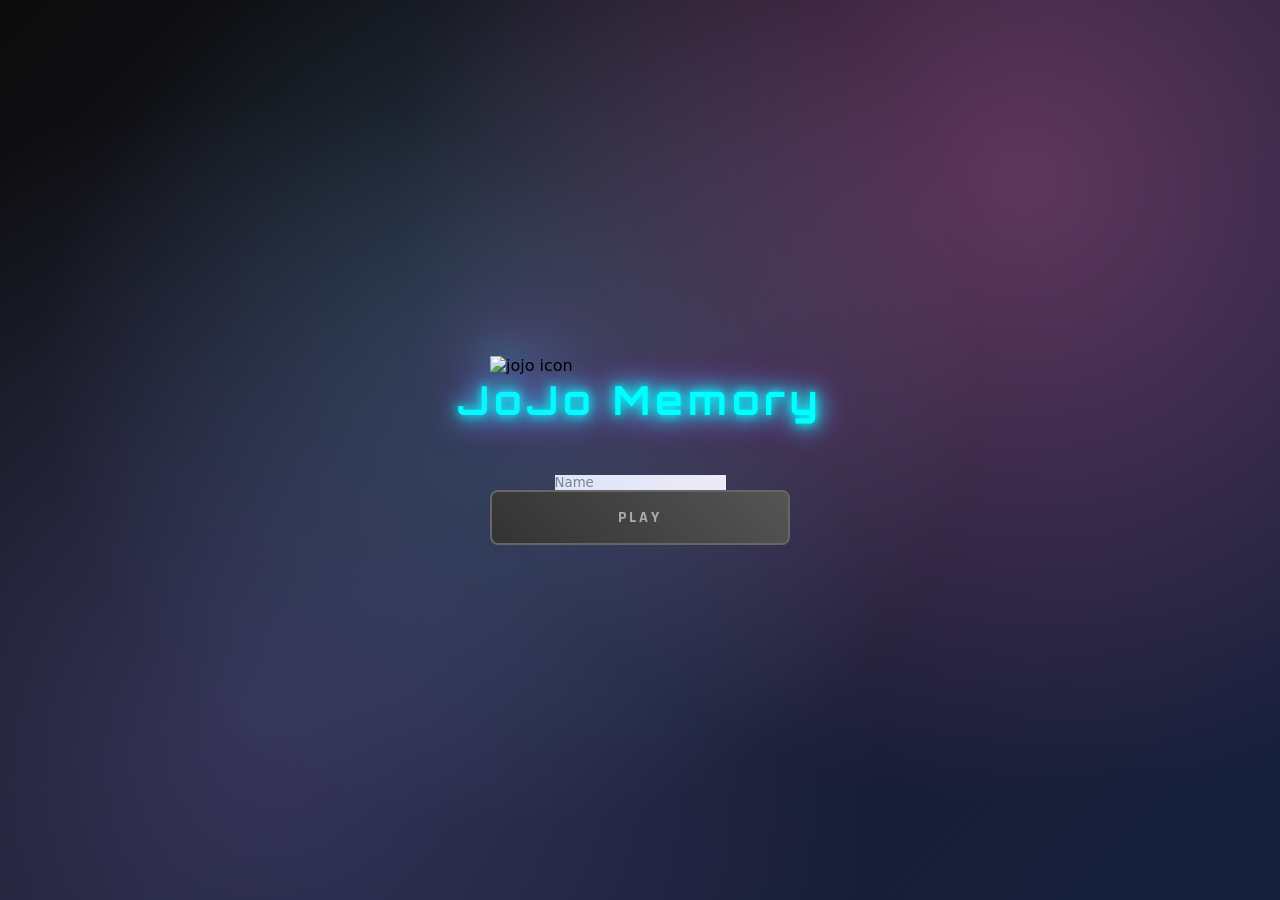
==== index.html @ 77605fc8 "feat: Criado a parte do Login" ====
<!DOCTYPE html>
<html lang="en">
<head>
    <meta charset="UTF-8">
    <meta name="viewport" content="width=device-width, initial-scale=1.0">
    <link rel="stylesheet" href="assets/styles/reset.css">
    <link rel="stylesheet" href="assets/styles/login.css">
    <script src="assets/js/login.js"></script>
    <title>Jogo da Memória</title>
</head>
<body>
    <form class="login-form">
        <div class="login__header">
        <img src="https://static.wikia.nocookie.net/liberproeliis/images/2/28/JoJo%E2%80%99s-Bizarre-04.jpg/revision/latest/scale-to-width-down/640?cb=20161128222812&path-prefix=pt-br" alt="jojo icon">
        <h1>JoJo Memory</h1>
    </div>
    <input type="text" placeholder="Name" class="login_input">
    <button type="submit" class="login__button" disabled>Play</button>
    </form>
</body>
</html>
---- assets/styles/login.css ----
@import url('https://fonts.googleapis.com/css2?family=Bangers&family=Orbitron:wght@400..900&family=Rajdhani:wght@300..700&family=Exo+2:wght@100..900&display=swap');

.login-form {
    align-items: center;
    display: flex;
    flex-direction: column;
    height: 100vh;
    justify-content: center;
    background: linear-gradient(135deg, #0c0c0c 0%, #1a1a2e 50%, #16213e 100%);
    position: relative;
    overflow: hidden;
}

.login-form::before {
    content: '';
    position: absolute;
    top: 0;
    left: 0;
    right: 0;
    bottom: 0;
    background: 
        radial-gradient(circle at 20% 80%, rgba(120,119,198,0.3) 0%, transparent 50%),
        radial-gradient(circle at 80% 20%, rgba(255,119,198,0.3) 0%, transparent 50%),
        radial-gradient(circle at 40% 40%, rgba(120,219,255,0.2) 0%, transparent 50%);
    animation: neonPulse 4s ease-in-out infinite alternate;
}

@keyframes neonPulse {
    0% { opacity: 0.5; }
    100% { opacity: 1; }
}

.login__header {
    align-items: center;
    display: flex;
    flex-direction: column;
    justify-content: center;
    margin-bottom: 50px;
    z-index: 2;
    position: relative;
}

.login__header img {
    width: 300px;
    filter: drop-shadow(0 0 20px #00ffff) drop-shadow(0 0 40px #ff00ff);
}

.login__header h1 {
    color: #00ffff;
    font-size: 2.5em;
    font-family: 'Orbitron', "Bangers", monospace;
    text-shadow: 
        0 0 10px #00ffff,
        0 0 20px #00ffff,
        0 0 30px #00ffff,
        0 0 40px #ff00ff;
    letter-spacing: 5px;
    animation: glitch 2s infinite;
}

@keyframes glitch {
    0%, 100% { transform: translate(0); }
    20% { transform: translate(-2px, 2px); }
    40% { transform: translate(-2px, -2px); }
    60% { transform: translate(2px, 2px); }
    80% { transform: translate(2px, -2px); }
}

.login__input {
    border: 2px solid #00ffff;
    border-radius: 8px;
    color: #fff;
    font-size: 1em;
    margin-bottom: 15px;
    max-width: 300px;
    outline: none;
    padding: 15px;
    width: 100%;
    background: rgba(0, 0, 0, 0.8);
    backdrop-filter: blur(10px);
    box-shadow: 
        0 0 20px rgba(0, 255, 255, 0.3),
        inset 0 1px 0 rgba(255, 255, 255, 0.1);
    transition: all 0.3s ease;
    position: relative;
}

.login__input:focus {
    border-color: #ff00ff;
    box-shadow: 
        0 0 30px rgba(255, 0, 255, 0.6),
        inset 0 1px 0 rgba(255, 255, 255, 0.2);
    transform: scale(1.05);
}

.login__input::placeholder {
    color: rgba(255, 255, 255, 0.5);
}

.login__button {
    background: linear-gradient(45deg, #ff00ff, #00ffff);
    border: 2px solid #fff;
    border-radius: 8px;
    color: #000;
    cursor: pointer;
    font-size: 1em;
    font-weight: bold;
    font-family: 'Rajdhani', sans-serif;
    max-width: 300px;
    padding: 15px;
    width: 100%;
    text-transform: uppercase;
    letter-spacing: 3px;
    box-shadow: 
        0 0 20px rgba(255, 0, 255, 0.5),
        0 0 40px rgba(0, 255, 255, 0.3);
    transition: all 0.3s ease;
    position: relative;
    overflow: hidden;
}

.login__button::before {
    content: '';
    position: absolute;
    top: 0;
    left: -100%;
    width: 100%;
    height: 100%;
    background: linear-gradient(90deg, transparent, rgba(255,255,255,0.4), transparent);
    transition: left 0.5s;
}

.login__button:hover:not(:disabled)::before {
    left: 100%;
}

.login__button:hover:not(:disabled) {
    transform: translateY(-3px) scale(1.05);
    box-shadow: 
        0 0 30px rgba(255, 0, 255, 0.8),
        0 0 60px rgba(0, 255, 255, 0.6);
}

.login__button:disabled {
    background: linear-gradient(45deg, #333, #555);
    border-color: #666;
    color: #aaa;
    cursor: auto;
    box-shadow: none;
}
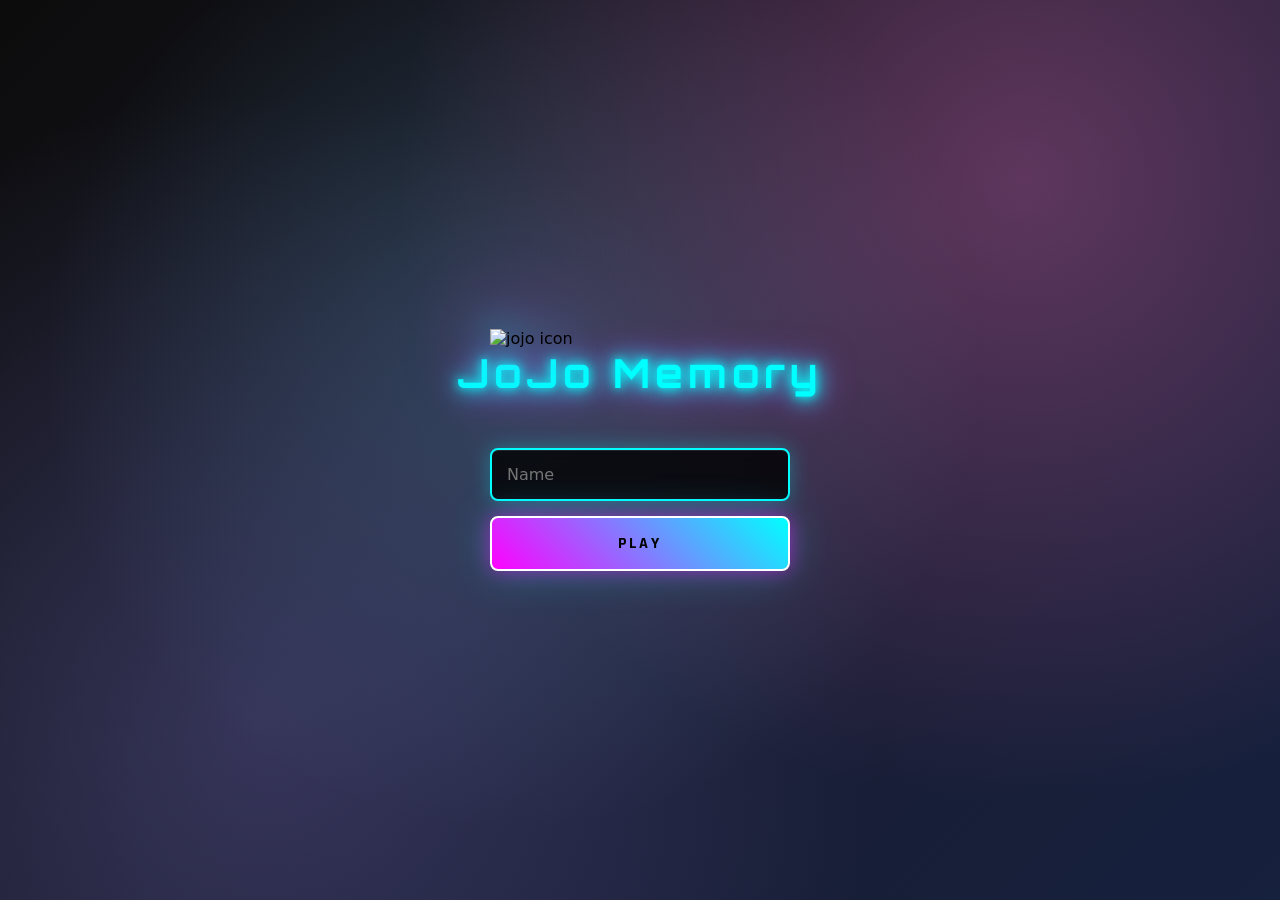
==== commit 982863fd: "bugfix: Corrige bug do seletor de classe do input" ====
--- a/index.html
+++ b/index.html
@@ -10,12 +10,12 @@
 </head>
 <body>
     <form class="login-form">
-        <div class="login__header">
+    <div class="login__header">
         <img src="https://static.wikia.nocookie.net/liberproeliis/images/2/28/JoJo%E2%80%99s-Bizarre-04.jpg/revision/latest/scale-to-width-down/640?cb=20161128222812&path-prefix=pt-br" alt="jojo icon">
         <h1>JoJo Memory</h1>
     </div>
     <input type="text" placeholder="Name" class="login_input">
-    <button type="submit" class="login__button" disabled>Play</button>
+    <button type="submit" class="login__button disabled">Play</button>
     </form>
 </body>
 </html> 
--- a/assets/styles/login.css
+++ b/assets/styles/login.css
@@ -66,14 +66,14 @@
     80% { transform: translate(2px, -2px); }
 }
 
-.login__input {
+    input {
     border: 2px solid #00ffff;
     border-radius: 8px;
     color: #fff;
     font-size: 1em;
     margin-bottom: 15px;
     max-width: 300px;
-    outline: none;
+    margin-bottom: 100;
     padding: 15px;
     width: 100%;
     background: rgba(0, 0, 0, 0.8);
@@ -85,17 +85,6 @@
     position: relative;
 }
 
-.login__input:focus {
-    border-color: #ff00ff;
-    box-shadow: 
-        0 0 30px rgba(255, 0, 255, 0.6),
-        inset 0 1px 0 rgba(255, 255, 255, 0.2);
-    transform: scale(1.05);
-}
-
-.login__input::placeholder {
-    color: rgba(255, 255, 255, 0.5);
-}
 
 .login__button {
     background: linear-gradient(45deg, #ff00ff, #00ffff);
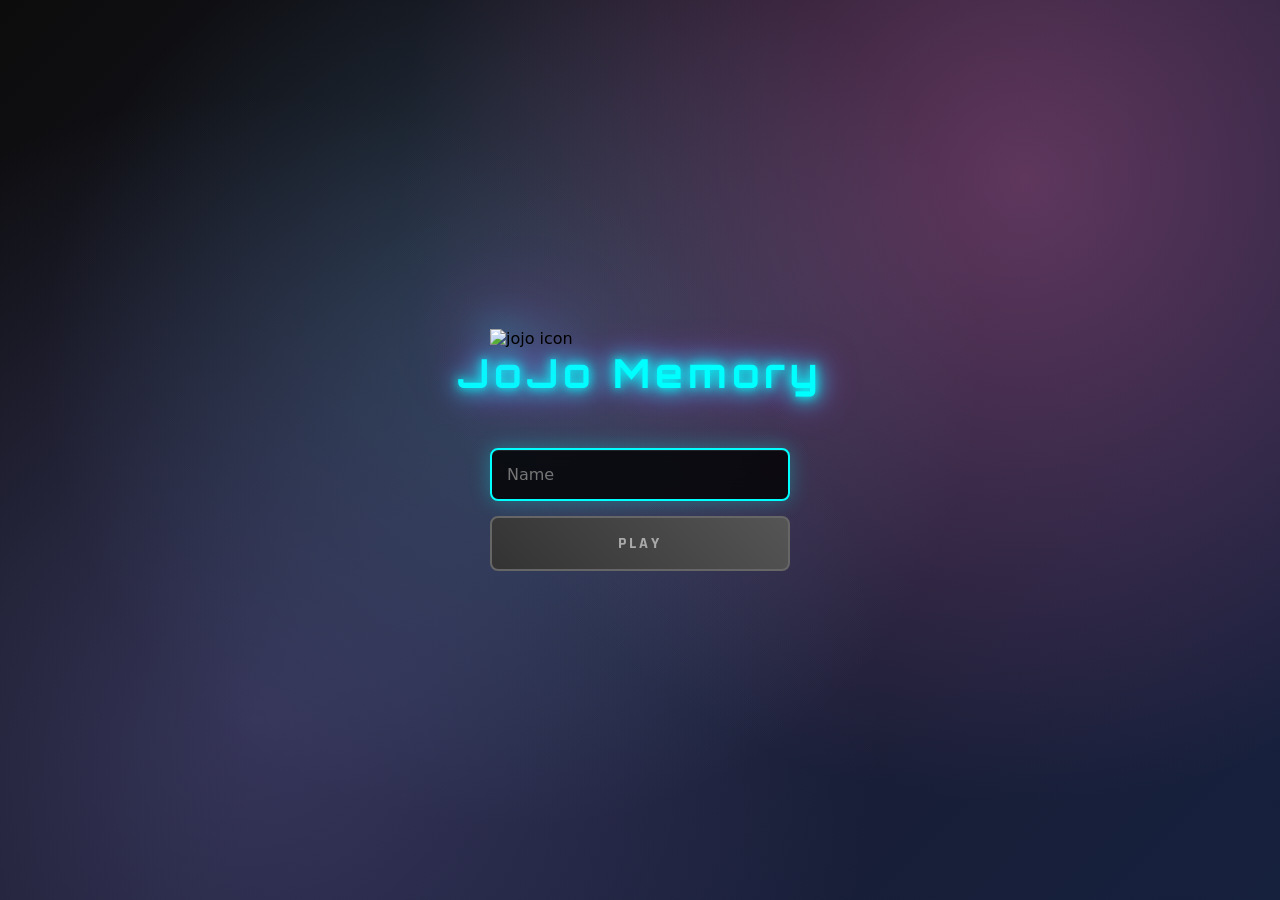
==== commit d95920ed: "bugfix: Corrige erro de habilitar e desabilitar o botão do login" ====
--- a/index.html
+++ b/index.html
@@ -5,7 +5,7 @@
     <meta name="viewport" content="width=device-width, initial-scale=1.0">
     <link rel="stylesheet" href="assets/styles/reset.css">
     <link rel="stylesheet" href="assets/styles/login.css">
-    <script src="assets/js/login.js"></script>
+   
     <title>Jogo da Memória</title>
 </head>
 <body>
@@ -14,8 +14,10 @@
         <img src="https://static.wikia.nocookie.net/liberproeliis/images/2/28/JoJo%E2%80%99s-Bizarre-04.jpg/revision/latest/scale-to-width-down/640?cb=20161128222812&path-prefix=pt-br" alt="jojo icon">
         <h1>JoJo Memory</h1>
     </div>
-    <input type="text" placeholder="Name" class="login_input">
-    <button type="submit" class="login__button disabled">Play</button>
+    <input type="text" placeholder="Name" class="loginInput">
+    <button type="submit" class="loginButton"  disabled>Play</button>
+    
     </form>
+<script src="assets/js/script.js"></script>
 </body>
 </html> 
--- a/assets/styles/login.css
+++ b/assets/styles/login.css
@@ -66,7 +66,7 @@
     80% { transform: translate(2px, -2px); }
 }
 
-    input {
+input {
     border: 2px solid #00ffff;
     border-radius: 8px;
     color: #fff;
@@ -86,7 +86,7 @@
 }
 
 
-.login__button {
+.loginButton {
     background: linear-gradient(45deg, #ff00ff, #00ffff);
     border: 2px solid #fff;
     border-radius: 8px;
@@ -108,7 +108,7 @@
     overflow: hidden;
 }
 
-.login__button::before {
+.loginButton:before {
     content: '';
     position: absolute;
     top: 0;
@@ -119,18 +119,18 @@
     transition: left 0.5s;
 }
 
-.login__button:hover:not(:disabled)::before {
+.loginButton:hover:not(:disabled)::before {
     left: 100%;
 }
 
-.login__button:hover:not(:disabled) {
+.loginButton:hover:not(:disabled) {
     transform: translateY(-3px) scale(1.05);
     box-shadow: 
         0 0 30px rgba(255, 0, 255, 0.8),
         0 0 60px rgba(0, 255, 255, 0.6);
 }
 
-.login__button:disabled {
+.loginButton:disabled {
     background: linear-gradient(45deg, #333, #555);
     border-color: #666;
     color: #aaa;
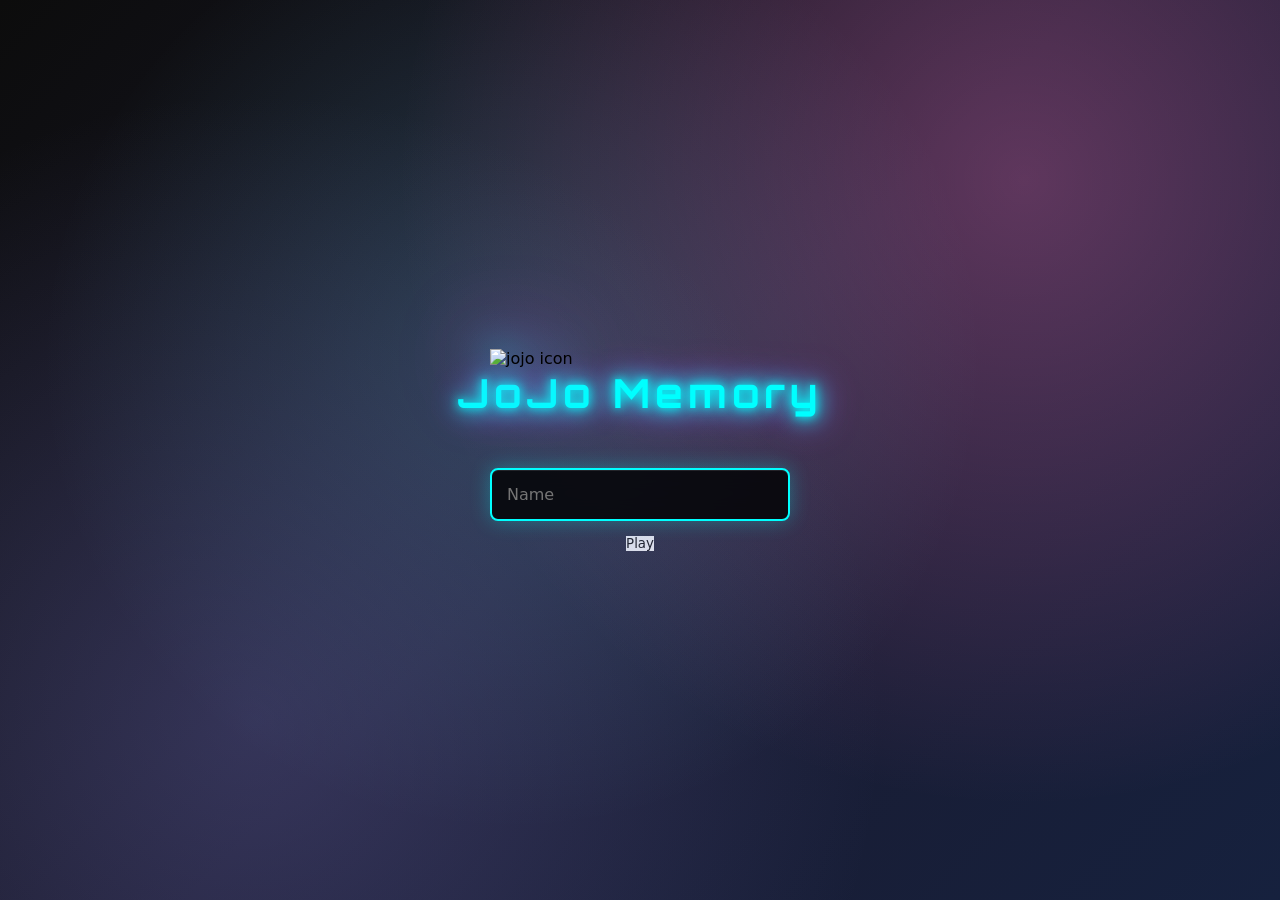
==== commit 1c61a039: "feat:Criado os Arquivos do Game" ====
--- a/index.html
+++ b/index.html
@@ -6,6 +6,7 @@
     <link rel="stylesheet" href="assets/styles/reset.css">
     <link rel="stylesheet" href="assets/styles/login.css">
    
+    <script src="assets/js/login.js"></script>
     <title>Jogo da Memória</title>
 </head>
 <body>
@@ -14,10 +15,9 @@
         <img src="https://static.wikia.nocookie.net/liberproeliis/images/2/28/JoJo%E2%80%99s-Bizarre-04.jpg/revision/latest/scale-to-width-down/640?cb=20161128222812&path-prefix=pt-br" alt="jojo icon">
         <h1>JoJo Memory</h1>
     </div>
-    <input type="text" placeholder="Name" class="loginInput">
-    <button type="submit" class="loginButton"  disabled>Play</button>
+    <input type="text" placeholder="Name" class="login_input">
+    <button type="submit" class="login__button disabled">Play</button>
+    </form>
     
-    </form>
-<script src="assets/js/script.js"></script>
 </body>
 </html> 
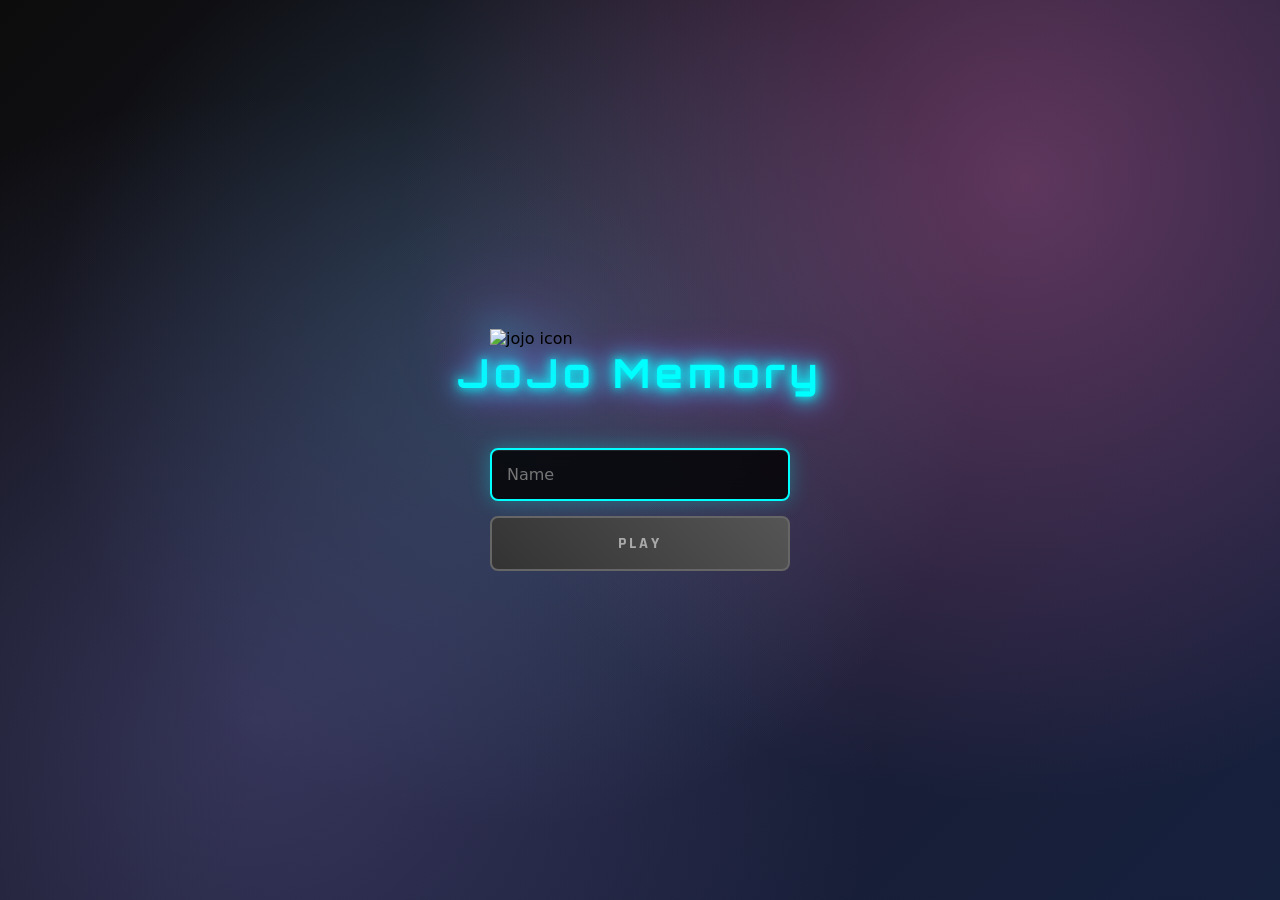
==== commit f34bea48: "BugFix: Corrige estrutura das tags HTML" ====
--- a/index.html
+++ b/index.html
@@ -6,7 +6,6 @@
     <link rel="stylesheet" href="assets/styles/reset.css">
     <link rel="stylesheet" href="assets/styles/login.css">
    
-    <script src="assets/js/login.js"></script>
     <title>Jogo da Memória</title>
 </head>
 <body>
@@ -15,9 +14,10 @@
         <img src="https://static.wikia.nocookie.net/liberproeliis/images/2/28/JoJo%E2%80%99s-Bizarre-04.jpg/revision/latest/scale-to-width-down/640?cb=20161128222812&path-prefix=pt-br" alt="jojo icon">
         <h1>JoJo Memory</h1>
     </div>
-    <input type="text" placeholder="Name" class="login_input">
-    <button type="submit" class="login__button disabled">Play</button>
+    <input type="text" placeholder="Name" class="loginInput">
+    <button type="submit" class="loginButton"  disabled>Play</button>
+    
     </form>
-    
+<script src="assets/js/login.js"></script>
 </body>
 </html> 
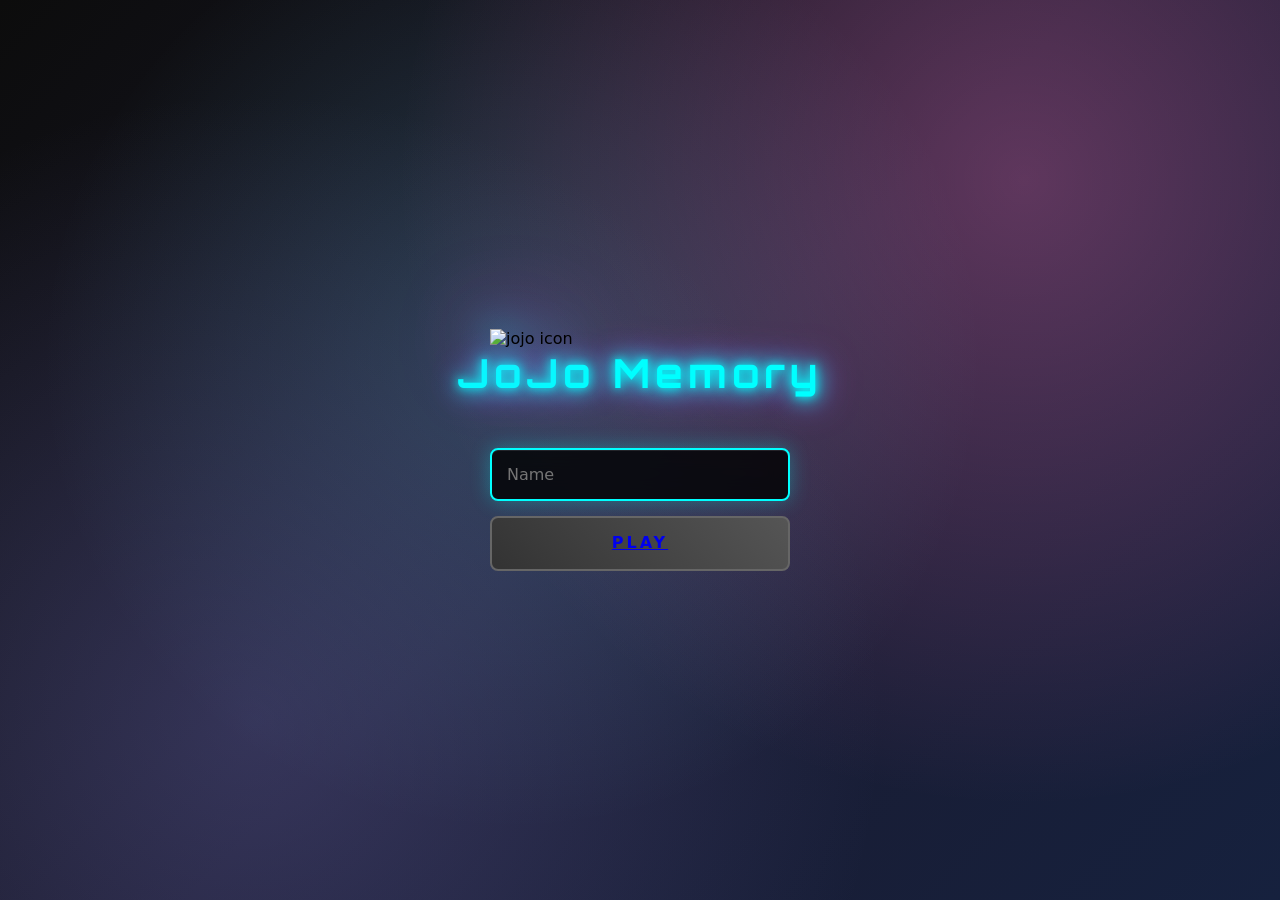
==== commit 81f14b64: "feat: Adiciona novas imagens para as cartas do jogo" ====
--- a/index.html
+++ b/index.html
@@ -6,6 +6,8 @@
     <link rel="stylesheet" href="assets/styles/reset.css">
     <link rel="stylesheet" href="assets/styles/login.css">
    
+   
+    <script src="assets/js/login.js"></script>
     <title>Jogo da Memória</title>
 </head>
 <body>
@@ -15,7 +17,7 @@
         <h1>JoJo Memory</h1>
     </div>
     <input type="text" placeholder="Name" class="loginInput">
-    <button type="submit" class="loginButton"  disabled>Play</button>
+    <button type="submit" class="loginButton"  disabled><a href="assets/pages/game.html">Play</a></button>
     
     </form>
 <script src="assets/js/login.js"></script>
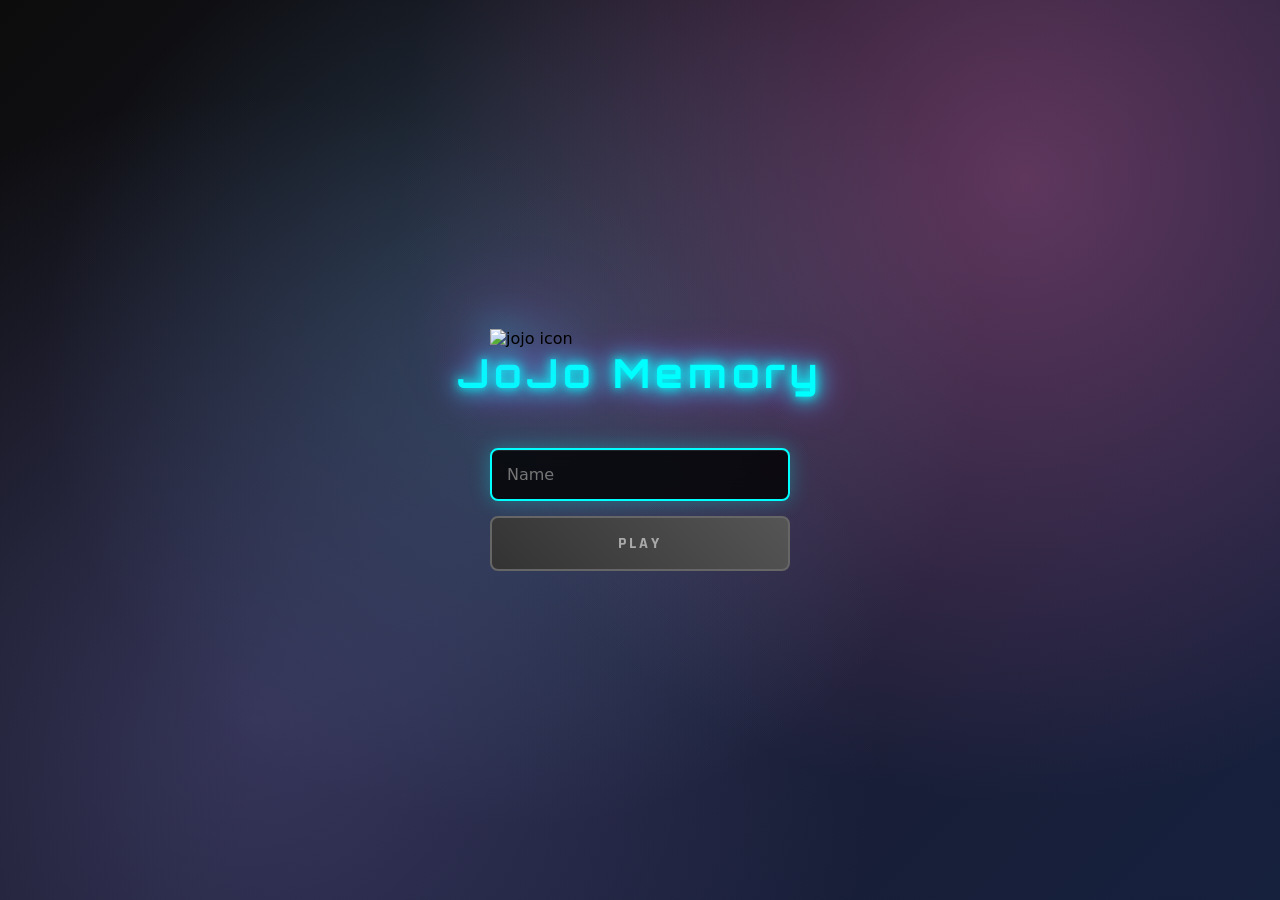
==== commit 0dfa7c29: "feat: Minor changes" ====
--- a/index.html
+++ b/index.html
@@ -1,25 +1,24 @@
-<!DOCTYPE html>
-<html lang="en">
-<head>
-    <meta charset="UTF-8">
-    <meta name="viewport" content="width=device-width, initial-scale=1.0">
-    <link rel="stylesheet" href="assets/styles/reset.css">
-    <link rel="stylesheet" href="assets/styles/login.css">
-   
-   
+<!doctype html>
+<html lang="pt-br">
+  <head>
+    <meta charset="UTF-8" />
+    <meta name="viewport" content="width=device-width, initial-scale=1.0" />
+    <link rel="stylesheet" href="assets/styles/reset.css" />
+    <link rel="stylesheet" href="assets/styles/login.css" />
+    <title>Jogo da Memória</title>
+  </head>
+  <body>
+    <form class="login-form">
+      <div class="login__header">
+        <img
+          src="https://static.wikia.nocookie.net/liberproeliis/images/2/28/JoJo%E2%80%99s-Bizarre-04.jpg/revision/latest/scale-to-width-down/640?cb=20161128222812&path-prefix=pt-br"
+          alt="jojo icon"
+        />
+        <h1>JoJo Memory</h1>
+      </div>
+      <input type="text" placeholder="Name" class="loginInput" />
+      <button type="submit" class="loginButton" disabled>Play</button>
+    </form>
     <script src="assets/js/login.js"></script>
-    <title>Jogo da Memória</title>
-</head>
-<body>
-    <form class="login-form">
-    <div class="login__header">
-        <img src="https://static.wikia.nocookie.net/liberproeliis/images/2/28/JoJo%E2%80%99s-Bizarre-04.jpg/revision/latest/scale-to-width-down/640?cb=20161128222812&path-prefix=pt-br" alt="jojo icon">
-        <h1>JoJo Memory</h1>
-    </div>
-    <input type="text" placeholder="Name" class="loginInput">
-    <button type="submit" class="loginButton"  disabled><a href="assets/pages/game.html">Play</a></button>
-    
-    </form>
-<script src="assets/js/login.js"></script>
-</body>
-</html> +  </body>
+</html>
